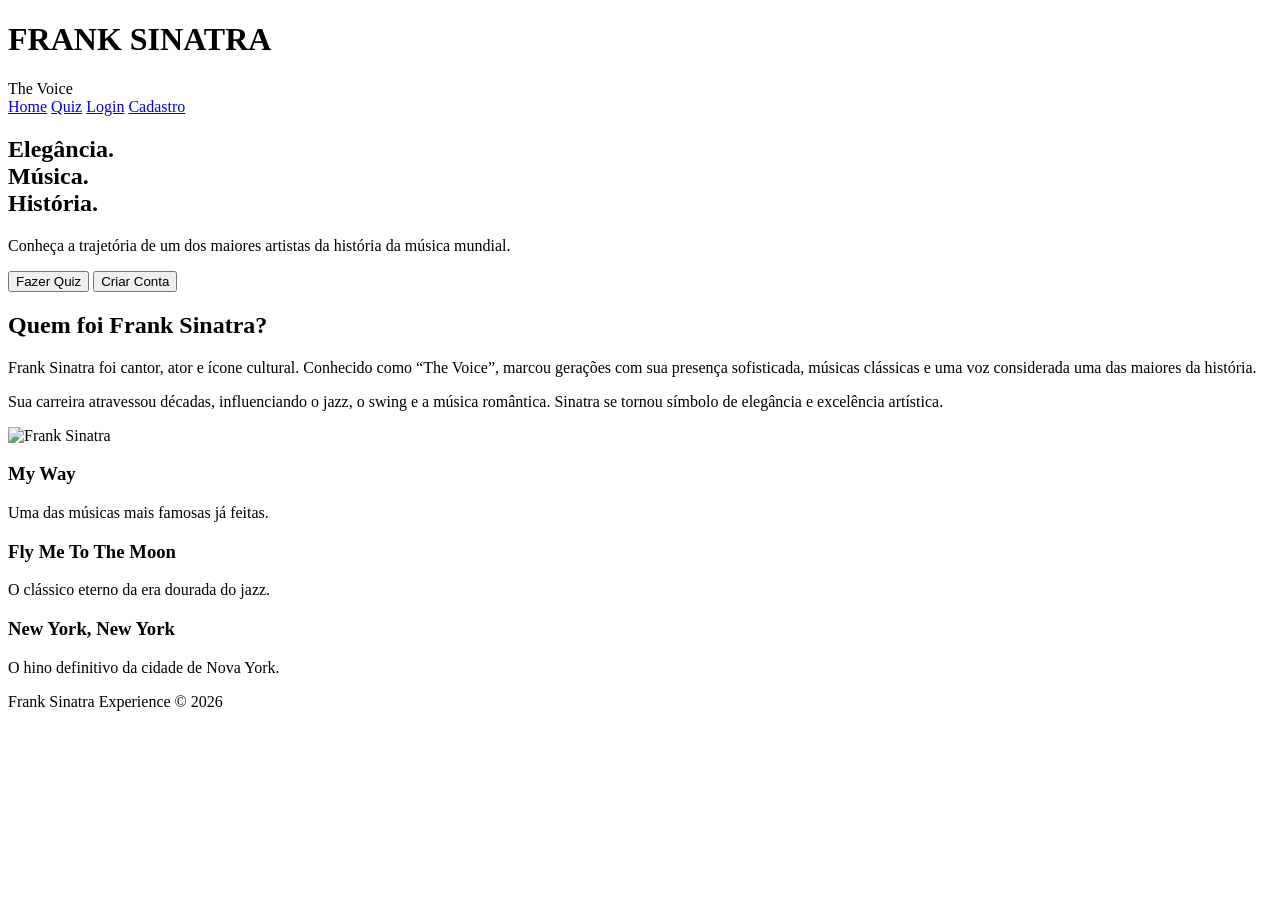
==== index.html @ c044134a "Página home" ====
<!DOCTYPE html>
<html lang="pt-br">
<head>
    <meta charset="UTF-8">
    <meta name="viewport" content="width=device-width, initial-scale=1.0">
    <title>Frank Sinatra Experience</title>
    <link rel="stylesheet" href="css/style.css">

    <link rel="preconnect" href="https://fonts.googleapis.com">
    <link rel="preconnect" href="https://fonts.gstatic.com" crossorigin>
    <link href="https://fonts.googleapis.com/css2?family=Cinzel:wght@400;600;700&family=Poppins:wght@300;400;500;600&display=swap" rel="stylesheet">
</head>
<body>

    
    <header>
        <div class="logo">
            <h1>FRANK SINATRA</h1>
            <span>The Voice</span>
        </div>

  <nav>
    <a href="index.html">Home</a>
    <a href="pages/quiz.html">Quiz</a>
    <a href="pages/login.html">Login</a>
    <a href="pages/cadastro.html">Cadastro</a>
</nav>
    </header>


    <section class="hero">

        <div class="overlay"></div>

        <div class="hero-text">
            <h2>
                Elegância.<br>
                Música.<br>
                História.
            </h2>

            <p>
                Conheça a trajetória de um dos maiores artistas da história da música mundial.
            </p>

            <div class="hero-buttons">
      <button onclick="window.location.href='pages/quiz.html'">
                    Fazer Quiz
                </button>

               <button class="secondary-btn" onclick="window.location.href='pages/cadastro.html'">
                    Criar Conta </button>
            </div>
        </div>

    </section>

    <section class="sobre">

        <div class="sobre-texto">
            <h2>Quem foi Frank Sinatra?</h2>

            <p>
                Frank Sinatra foi cantor, ator e ícone cultural. Conhecido como “The Voice”,
                marcou gerações com sua presença sofisticada, músicas clássicas e uma voz
                considerada uma das maiores da história. </p>

            <p>
                Sua carreira atravessou décadas, influenciando o jazz, o swing e a música romântica.
                Sinatra se tornou símbolo de elegância e excelência artística.
            </p>
        </div>

        <div class="sobre-imagem">
            <!-- FOTO AQUI --> 
            <img src="img/frank.jpg" alt="Frank Sinatra">
        </div>

    </section><section class="cards">

        <div class="card">
            <h3>My Way</h3>
            <p>
                Uma das músicas mais famosas já feitas.
            </p>
        </div>
<div class="card">
            <h3>Fly Me To The Moon</h3>
            <p>
                O clássico eterno da era dourada do jazz.
            </p>
        </div>

        <div class="card">
            <h3>New York, New York</h3>
            <p>
                O hino definitivo da cidade de Nova York.
            </p>
        </div>

    </section> <footer>
        <p>Frank Sinatra Experience © 2026</p>
    </footer>

</body>
</html>
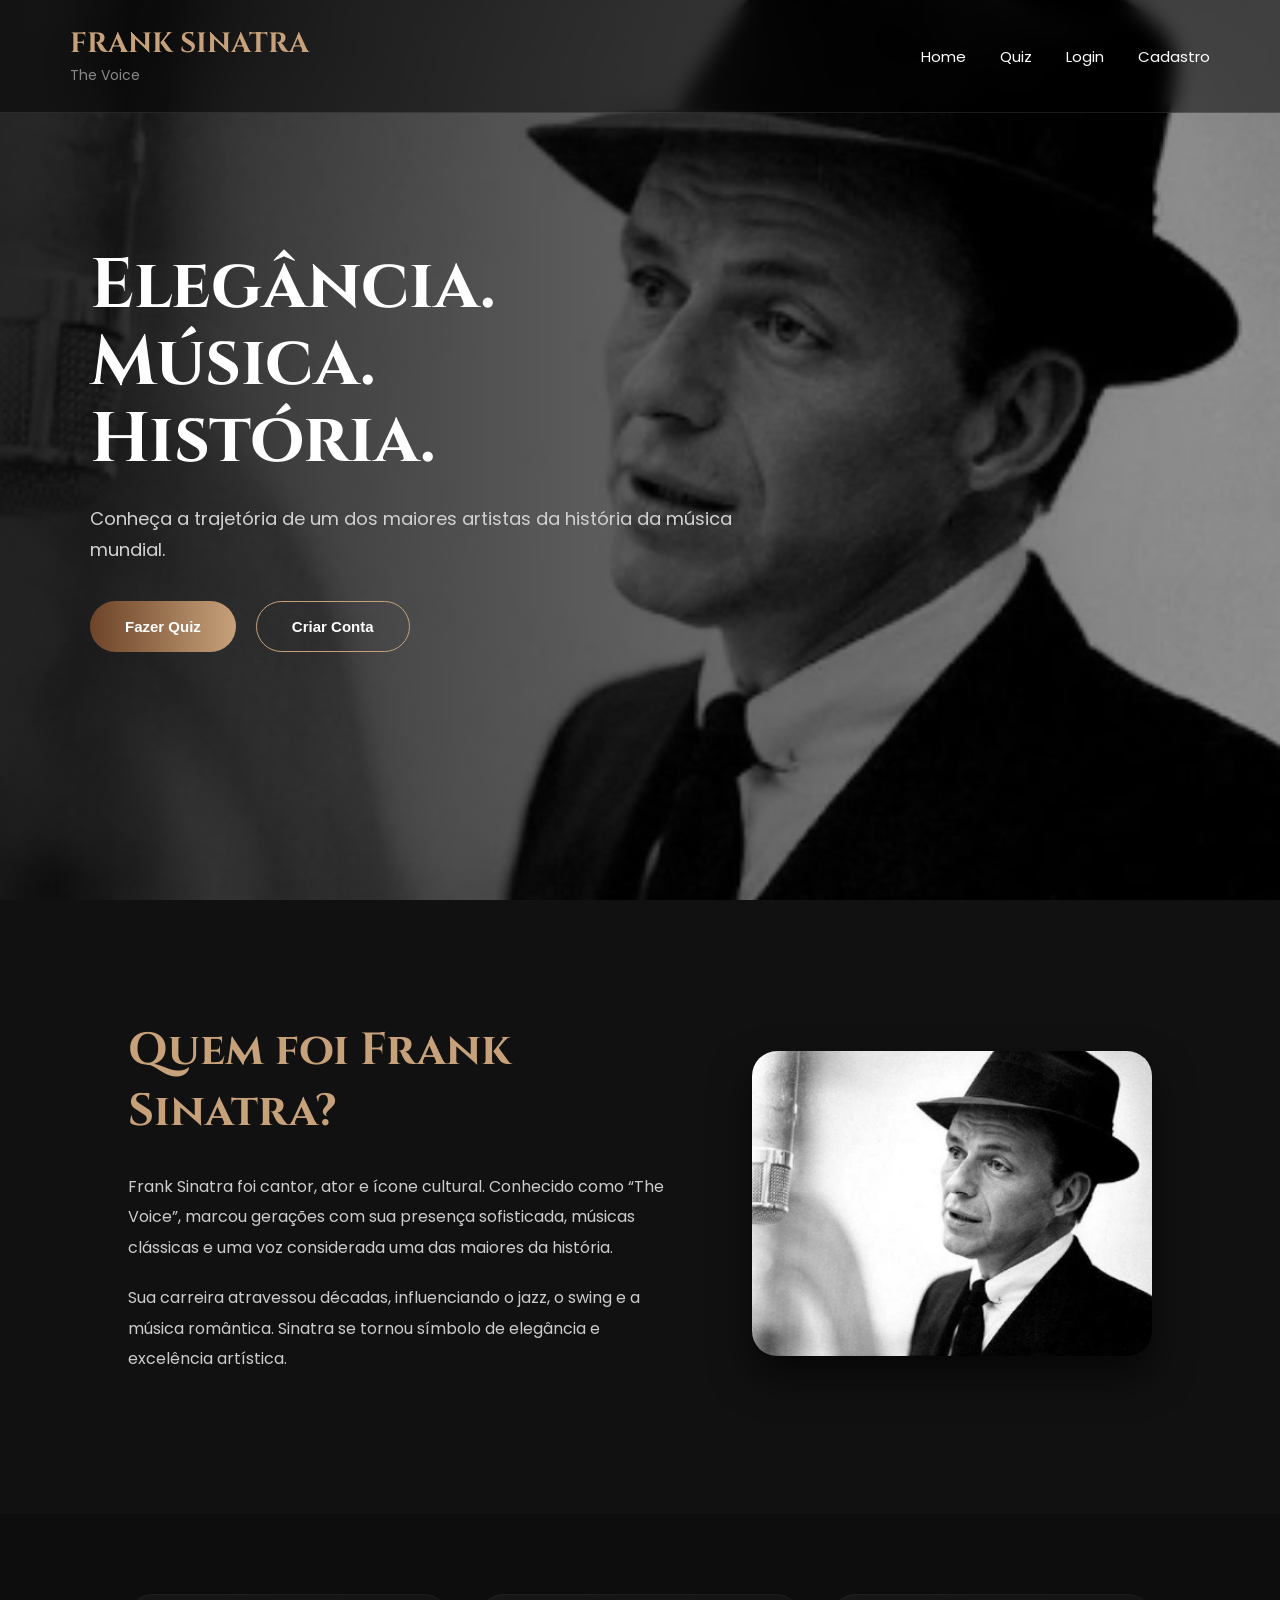
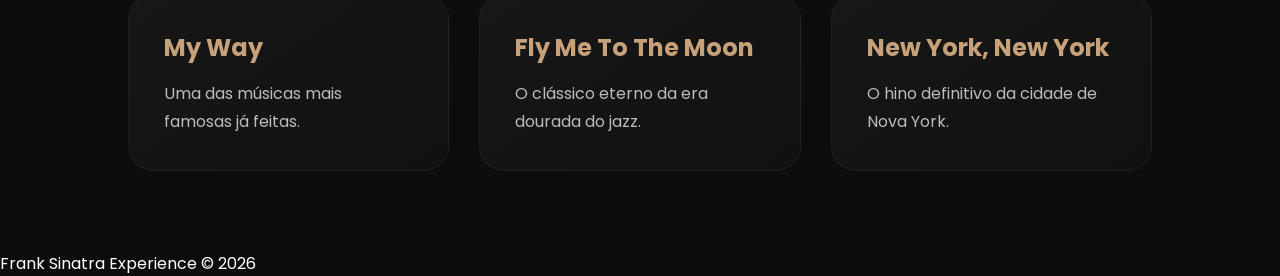
==== commit 9de94b97: "Site institucional" ====
--- a/index.html
+++ b/index.html
@@ -19,12 +19,12 @@
             <span>The Voice</span>
         </div>
 
-  <nav>
+ <nav>
     <a href="index.html">Home</a>
     <a href="pages/quiz.html">Quiz</a>
     <a href="pages/login.html">Login</a>
     <a href="pages/cadastro.html">Cadastro</a>
-</nav>
+ </nav>
     </header>
 
 
@@ -44,12 +44,15 @@
             </p>
 
             <div class="hero-buttons">
-      <button onclick="window.location.href='pages/quiz.html'">
-                    Fazer Quiz
-                </button>
+<button onclick="window.location.href='pages/quiz.html'">
+    Fazer Quiz
+</button>
 
-               <button class="secondary-btn" onclick="window.location.href='pages/cadastro.html'">
-                    Criar Conta </button>
+<button class="secondary-btn" onclick="window.location.href='pages/cadastro.html'">
+    Criar Conta
+</button>
+
+            
             </div>
         </div>
 
--- a/css/style.css
+++ b/css/style.css
@@ -0,0 +1,311 @@
+* {
+    margin: 0;
+    padding: 0;
+    box-sizing: border-box;
+}
+
+body {
+    background-color: #0d0d0d;
+    color: white;
+    font-family: 'Poppins', sans-serif;
+    overflow-x: hidden;
+    min-height: 100vh;
+}
+
+header {
+    width: 100%;
+    position: fixed;
+    top: 0;
+    left: 0;
+    display: flex;
+    justify-content: space-between;
+    align-items: center;
+    padding: 25px 70px;
+    z-index: 1000;
+    background: rgba(0,0,0,0.5);
+    backdrop-filter: blur(10px);
+    border-bottom: 1px solid rgba(255,255,255,0.1);
+}
+
+.logo h1 {
+    font-family: 'Cinzel', serif;
+    font-size: 28px;
+    color: #c7a17a;
+}
+
+.logo span {
+    color: #888;
+    font-size: 14px;
+}
+
+nav a {
+    color: white;
+    text-decoration: none;
+    margin-left: 30px;
+    font-size: 15px;
+    position: relative;
+    transition: 0.3s;
+}
+
+nav a::after {
+    content: '';
+    width: 0;
+    height: 2px;
+    background: #c7a17a;
+    position: absolute;
+    left: 0;
+    bottom: -5px;
+    transition: 0.4s;
+}
+
+nav a:hover::after {
+    width: 100%;
+}
+
+.hero {
+    height: 100vh;
+    background:
+        linear-gradient(to right, rgba(0,0,0,0.85), rgba(0,0,0,0.4)),
+        url('../img/frank.jpg');
+
+    background-size: cover;
+    background-position: center;
+
+    display: flex;
+    align-items: center;
+    padding: 0 90px;
+    position: relative;
+}
+
+.hero-text {
+    max-width: 650px;
+    z-index: 2;
+}
+
+.hero-text h2 {
+    font-size: 70px;
+    line-height: 1.1;
+    margin-bottom: 25px;
+    font-family: 'Cinzel', serif;
+}
+
+.hero-text p {
+    font-size: 18px;
+    color: #d1d1d1;
+    margin-bottom: 35px;
+    line-height: 1.7;
+}
+
+.hero-buttons {
+    display: flex;
+    gap: 20px;
+}
+
+button {
+    padding: 16px 35px;
+    border: none;
+    border-radius: 40px;
+    background: linear-gradient(to right, #6d4428, #c7a17a);
+    color: white;
+    cursor: pointer;
+    font-size: 15px;
+    transition: 0.4s;
+    font-weight: 600;
+}
+
+button:hover {
+    transform: translateY(-4px);
+    box-shadow: 0 10px 25px rgba(199,161,122,0.3);
+}
+
+.secondary-btn {
+    background: transparent;
+    border: 1px solid #c7a17a;
+}
+
+.sobre {
+    display: flex;
+    justify-content: center;
+    align-items: center;
+    gap: 70px;
+    padding: 120px 10%;
+    background: #111;
+}
+
+.sobre-texto {
+    max-width: 600px;
+}
+
+.sobre-texto h2 {
+    font-size: 45px;
+    margin-bottom: 30px;
+    font-family: 'Cinzel', serif;
+    color: #c7a17a;
+}
+
+.sobre-texto p {
+    line-height: 1.9;
+    color: #ccc;
+    margin-bottom: 20px;
+}
+
+.sobre-imagem img {
+    width: 400px;
+    border-radius: 25px;
+    transition: 0.4s;
+    box-shadow: 0 20px 40px rgba(0,0,0,0.6);
+}
+
+.sobre-imagem img:hover {
+    transform: scale(1.03);
+}
+
+.cards {
+    display: grid;
+    grid-template-columns: repeat(auto-fit, minmax(250px, 1fr));
+    gap: 30px;
+    padding: 80px 10%;
+    background: #0d0d0d;
+}
+
+.card {
+    background: linear-gradient(145deg, #171717, #111111);
+    padding: 35px;
+    border-radius: 25px;
+    transition: 0.4s;
+    border: 1px solid rgba(255,255,255,0.05);
+}
+
+.card:hover {
+    transform: translateY(-8px);
+    border-color: #c7a17a;
+}
+
+.card h3 {
+    margin-bottom: 15px;
+    color: #c7a17a;
+    font-size: 24px;
+}
+
+.card p {
+    color: #bbb;
+    line-height: 1.7;
+}
+
+.form-container,
+.quiz-container {
+    width: 420px;
+    margin: 140px auto;
+    background: #151515;
+    padding: 40px;
+    border-radius: 25px;
+    border: 1px solid rgba(255,255,255,0.08);
+    box-shadow: 0 20px 40px rgba(0,0,0,0.5);
+}
+
+.form-container h1,
+.quiz-container h1 {
+    text-align: center;
+    margin-bottom: 25px;
+    color: #c7a17a;
+    font-family: 'Cinzel', serif;
+}
+
+input {
+    width: 100%;
+    padding: 15px;
+    margin-bottom: 18px;
+    border-radius: 12px;
+    border: none;
+    background: #222;
+    color: white;
+}
+
+.quiz-hero {
+    padding-top: 180px;
+    text-align: center;
+    padding-bottom: 60px;
+}
+
+.quiz-hero h1 {
+    font-size: 60px;
+    font-family: 'Cinzel', serif;
+    color: #c7a17a;
+    margin-bottom: 20px;
+}
+
+.quiz-hero p {
+    color: #bbb;
+    font-size: 18px;
+}
+
+.quiz-area {
+    display: flex;
+    justify-content: center;
+    padding: 40px;
+}
+
+.quiz-card {
+    width: 900px;
+    background: #151515;
+    padding: 50px;
+    border-radius: 30px;
+    border: 1px solid rgba(255,255,255,0.08);
+    box-shadow: 0 20px 50px rgba(0,0,0,0.5);
+}
+
+.progress-bar {
+    width: 100%;
+    height: 10px;
+    background: #222;
+    border-radius: 20px;
+    margin-bottom: 40px;
+}
+
+.progress {
+    width: 100%;
+    height: 100%;
+    background: linear-gradient(to right, #6d4428, #c7a17a);
+    border-radius: 20px;
+}
+
+.pergunta {
+    margin-bottom: 40px;
+    padding: 30px;
+    background: #1c1c1c;
+    border-radius: 20px;
+    transition: 0.4s;
+}
+
+.pergunta:hover {
+    transform: translateY(-5px);
+    border: 1px solid #c7a17a;
+}
+
+.pergunta h2 {
+    margin-bottom: 20px;
+    color: #c7a17a;
+    font-size: 24px;
+}
+
+.pergunta label {
+    display: block;
+    padding: 15px;
+    margin-bottom: 10px;
+    background: #242424;
+    border-radius: 12px;
+    cursor: pointer;
+    transition: 0.3s;
+}
+
+.pergunta label:hover {
+    background: #333;
+}
+
+#resultado {
+    margin-top: 40px;
+    text-align: center;
+    font-size: 30px;
+    color: #c7a17a;
+    font-weight: bold;
+}
